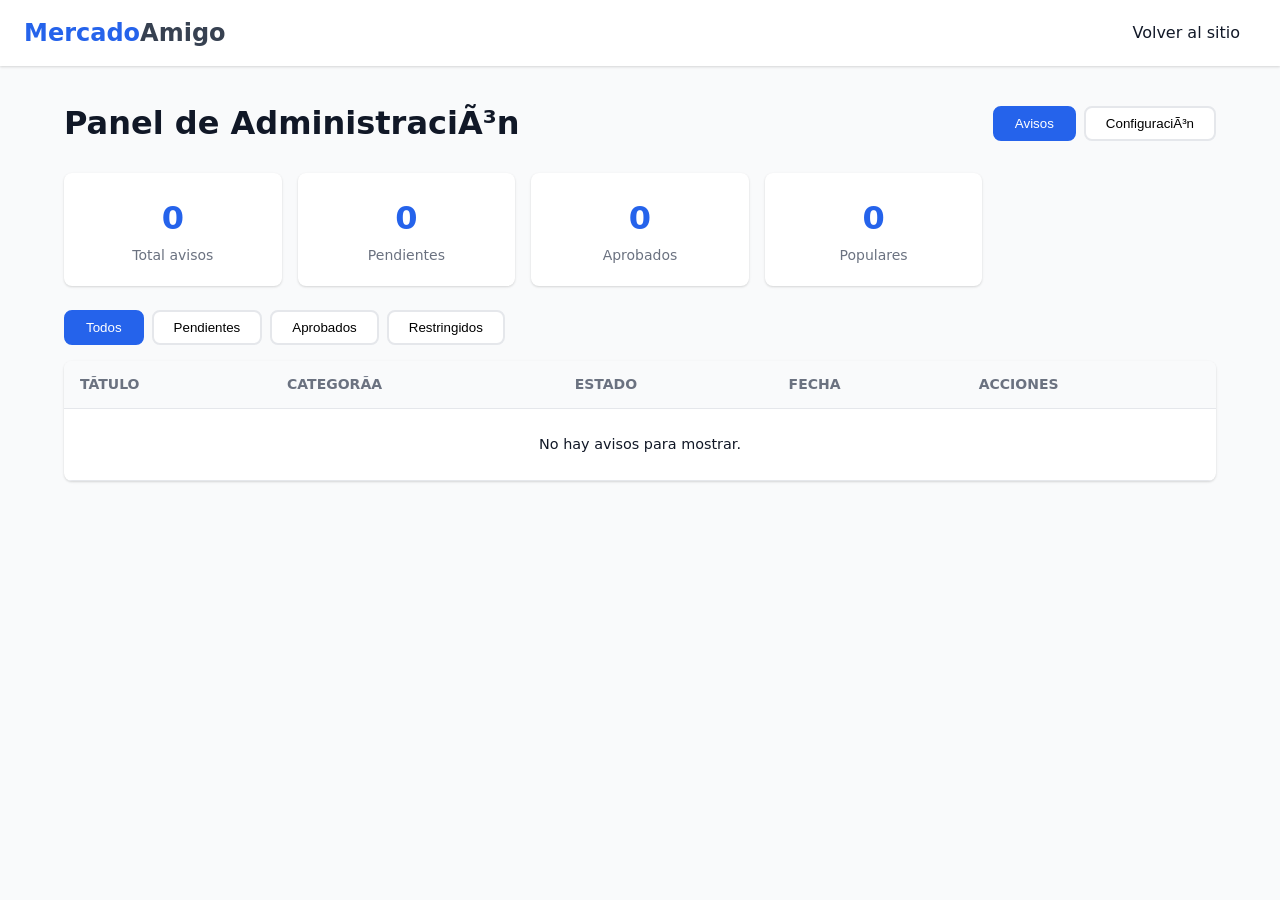
==== admin.html @ d546acf8 "Add admin panel page" ====
<!DOCTYPE html>
<html lang="es">
<head>
  <meta charset="UTF-8">
  <meta name="viewport" content="width=device-width, initial-scale=1.0">
  <title>Admin - Mercado Amigo</title>
  <link rel="stylesheet" href="css/style.css">
</head>
<body>

  <!-- NAVBAR -->
  <nav class="navbar">
    <a href="index.html" class="logo">Mercado<span>Amigo</span></a>
    <div class="nav-links">
      <a href="index.html">Volver al sitio</a>
    </div>
  </nav>

  <div class="admin-container">

    <!-- HEADER -->
    <div class="admin-header">
      <h1>Panel de AdministraciÃ³n</h1>
      <div class="admin-tabs">
        <button class="admin-tab active" data-tab="avisos" onclick="switchAdminTab('avisos')">Avisos</button>
        <button class="admin-tab" data-tab="config" onclick="switchAdminTab('config')">ConfiguraciÃ³n</button>
      </div>
    </div>

    <!-- STATS -->
    <div class="stats-grid">
      <div class="stat-card">
        <div class="stat-num" id="statTotal">0</div>
        <div class="stat-label">Total avisos</div>
      </div>
      <div class="stat-card">
        <div class="stat-num" id="statPendientes">0</div>
        <div class="stat-label">Pendientes</div>
      </div>
      <div class="stat-card">
        <div class="stat-num" id="statAprobados">0</div>
        <div class="stat-label">Aprobados</div>
      </div>
      <div class="stat-card">
        <div class="stat-num" id="statPopulares">0</div>
        <div class="stat-label">Populares</div>
      </div>
    </div>

    <!-- PANEL AVISOS -->
    <div class="admin-panel" id="panel-avisos">
      <div style="margin-bottom:16px;display:flex;gap:8px;flex-wrap:wrap;">
        <button class="admin-tab active" onclick="filterAdminTable('todos')">Todos</button>
        <button class="admin-tab" onclick="filterAdminTable('pendientes')">Pendientes</button>
        <button class="admin-tab" onclick="filterAdminTable('aprobados')">Aprobados</button>
        <button class="admin-tab" onclick="filterAdminTable('restringidos')">Restringidos</button>
      </div>

      <div class="admin-table">
        <table>
          <thead>
            <tr>
              <th>TÃ­tulo</th>
              <th>CategorÃ­a</th>
              <th>Estado</th>
              <th>Fecha</th>
              <th>Acciones</th>
            </tr>
          </thead>
          <tbody id="adminTableBody">
            <!-- Se llenan dinÃ¡micamente -->
          </tbody>
        </table>
      </div>
    </div>

    <!-- PANEL CONFIGURACIÃ“N -->
    <div class="admin-panel" id="panel-config" style="display:none;">
      <div class="settings-section">
        <h3>LÃ­mites del sistema</h3>

        <div class="setting-row">
          <label>MÃ¡ximo de fotos por aviso</label>
          <input type="number" id="setFotos" min="1" max="10" value="3">
        </div>

        <div class="setting-row">
          <label>MÃ¡ximo de caracteres por descripciÃ³n</label>
          <input type="number" id="setCaracteres" min="100" max="5000" value="500" step="100">
        </div>

        <div class="setting-row">
          <label>MÃ¡ximo de avisos por usuario</label>
          <input type="number" id="setAvisos" min="1" max="50" value="5">
        </div>

        <button class="btn-submit" style="margin-top:16px;" onclick="saveAdminConfig()">Guardar configuraciÃ³n</button>
      </div>
    </div>

  </div>

  <script src="js/app.js"></script>
  <script>
    document.addEventListener('DOMContentLoaded', function() {
      loadAdmin();
    });
  </script>
</body>
</html>
---- css/style.css ----
/* ===== RESET & BASE ===== */
* {
  margin: 0;
  padding: 0;
  box-sizing: border-box;
}

:root {
  --primary: #2563eb;
  --primary-dark: #1d4ed8;
  --success: #16a34a;
  --danger: #dc2626;
  --warning: #f59e0b;
  --gray-50: #f9fafb;
  --gray-100: #f3f4f6;
  --gray-200: #e5e7eb;
  --gray-300: #d1d5db;
  --gray-500: #6b7280;
  --gray-700: #374151;
  --gray-900: #111827;
  --shadow: 0 1px 3px rgba(0,0,0,.1), 0 1px 2px rgba(0,0,0,.06);
  --shadow-md: 0 4px 6px rgba(0,0,0,.1), 0 2px 4px rgba(0,0,0,.06);
  --radius: 8px;
}

body {
  font-family: 'Segoe UI', system-ui, -apple-system, sans-serif;
  background: var(--gray-50);
  color: var(--gray-900);
  line-height: 1.6;
}

a {
  text-decoration: none;
  color: inherit;
}

img {
  max-width: 100%;
  display: block;
}

/* ===== HEADER / NAV ===== */
.navbar {
  background: white;
  box-shadow: var(--shadow);
  padding: 12px 24px;
  display: flex;
  align-items: center;
  justify-content: space-between;
  position: sticky;
  top: 0;
  z-index: 100;
}

.navbar .logo {
  font-size: 1.5rem;
  font-weight: 700;
  color: var(--primary);
}

.navbar .logo span {
  color: var(--gray-700);
}

.nav-links {
  display: flex;
  gap: 16px;
  align-items: center;
}

.nav-links a {
  padding: 8px 16px;
  border-radius: var(--radius);
  font-weight: 500;
  transition: background .2s;
}

.nav-links a:hover {
  background: var(--gray-100);
}

.btn-admin {
  background: var(--gray-900);
  color: white !important;
}

.btn-admin:hover {
  background: var(--gray-700) !important;
}

/* ===== HERO / SEARCH ===== */
.hero {
  background: linear-gradient(135deg, var(--primary), var(--primary-dark));
  color: white;
  padding: 48px 24px;
  text-align: center;
}

.hero h1 {
  font-size: 2rem;
  margin-bottom: 8px;
}

.hero p {
  opacity: .9;
  margin-bottom: 24px;
}

.search-box {
  max-width: 600px;
  margin: 0 auto;
  display: flex;
  gap: 8px;
}

.search-box input,
.search-box select {
  padding: 12px 16px;
  border: none;
  border-radius: var(--radius);
  font-size: 1rem;
}

.search-box input {
  flex: 1;
}

.search-box button {
  padding: 12px 24px;
  background: var(--gray-900);
  color: white;
  border: none;
  border-radius: var(--radius);
  cursor: pointer;
  font-weight: 600;
  transition: background .2s;
}

.search-box button:hover {
  background: var(--gray-700);
}

/* ===== CATEGORIES ===== */
.categories {
  padding: 32px 24px;
  max-width: 1200px;
  margin: 0 auto;
}

.categories h2 {
  margin-bottom: 16px;
  font-size: 1.25rem;
}

.cat-grid {
  display: grid;
  grid-template-columns: repeat(auto-fill, minmax(140px, 1fr));
  gap: 12px;
}

.cat-btn {
  background: white;
  border: 2px solid var(--gray-200);
  border-radius: var(--radius);
  padding: 16px 12px;
  text-align: center;
  cursor: pointer;
  transition: all .2s;
  font-weight: 500;
}

.cat-btn:hover,
.cat-btn.active {
  border-color: var(--primary);
  background: #eff6ff;
  color: var(--primary);
}

.cat-btn .icon {
  font-size: 1.5rem;
  margin-bottom: 4px;
}

/* ===== CARDS GRID ===== */
.section-title {
  max-width: 1200px;
  margin: 32px auto 16px;
  padding: 0 24px;
  font-size: 1.25rem;
}

.cards-grid {
  display: grid;
  grid-template-columns: repeat(auto-fill, minmax(280px, 1fr));
  gap: 20px;
  max-width: 1200px;
  margin: 0 auto 32px;
  padding: 0 24px;
}

.card {
  background: white;
  border-radius: var(--radius);
  box-shadow: var(--shadow);
  overflow: hidden;
  transition: transform .2s, box-shadow .2s;
}

.card:hover {
  transform: translateY(-2px);
  box-shadow: var(--shadow-md);
}

.card-img {
  height: 180px;
  background: var(--gray-200);
  display: flex;
  align-items: center;
  justify-content: center;
  color: var(--gray-500);
  font-size: .875rem;
  overflow: hidden;
}

.card-img img {
  width: 100%;
  height: 100%;
  object-fit: cover;
}

.card-body {
  padding: 16px;
}

.card-body h3 {
  font-size: 1rem;
  margin-bottom: 4px;
}

.card-body .category-tag {
  display: inline-block;
  background: #eff6ff;
  color: var(--primary);
  padding: 2px 8px;
  border-radius: 999px;
  font-size: .75rem;
  margin-bottom: 8px;
}

.card-body .desc {
  color: var(--gray-500);
  font-size: .875rem;
  margin-bottom: 12px;
  display: -webkit-box;
  -webkit-line-clamp: 2;
  -webkit-box-orient: vertical;
  overflow: hidden;
}

.card-body .contact-row {
  display: flex;
  gap: 8px;
  flex-wrap: wrap;
}

.card-body .contact-row a {
  display: inline-flex;
  align-items: center;
  gap: 4px;
  padding: 6px 12px;
  border-radius: var(--radius);
  font-size: .8rem;
  font-weight: 500;
}

.btn-phone {
  background: var(--gray-100);
  color: var(--gray-700);
}

.btn-whatsapp {
  background: #25d366;
  color: white;
}

.popular-badge {
  position: absolute;
  top: 8px;
  right: 8px;
  background: var(--warning);
  color: white;
  padding: 2px 10px;
  border-radius: 999px;
  font-size: .7rem;
  font-weight: 700;
}

.card {
  position: relative;
}

/* ===== FORM SECTION ===== */
.form-section {
  max-width: 700px;
  margin: 32px auto;
  padding: 0 24px;
}

.form-card {
  background: white;
  border-radius: var(--radius);
  box-shadow: var(--shadow);
  padding: 32px;
}

.form-card h2 {
  margin-bottom: 24px;
}

.form-group {
  margin-bottom: 16px;
}

.form-group label {
  display: block;
  font-weight: 600;
  margin-bottom: 6px;
  font-size: .9rem;
}

.form-group input,
.form-group select,
.form-group textarea {
  width: 100%;
  padding: 10px 14px;
  border: 2px solid var(--gray-200);
  border-radius: var(--radius);
  font-size: 1rem;
  transition: border-color .2s;
}

.form-group input:focus,
.form-group select:focus,
.form-group textarea:focus {
  outline: none;
  border-color: var(--primary);
}

.form-group textarea {
  resize: vertical;
  min-height: 100px;
}

.form-group small {
  color: var(--gray-500);
  font-size: .8rem;
}

.btn-submit {
  width: 100%;
  padding: 14px;
  background: var(--primary);
  color: white;
  border: none;
  border-radius: var(--radius);
  font-size: 1rem;
  font-weight: 600;
  cursor: pointer;
  transition: background .2s;
}

.btn-submit:hover {
  background: var(--primary-dark);
}

/* ===== MODAL ===== */
.modal-overlay {
  display: none;
  position: fixed;
  inset: 0;
  background: rgba(0,0,0,.5);
  z-index: 200;
  align-items: center;
  justify-content: center;
}

.modal-overlay.active {
  display: flex;
}

.modal {
  background: white;
  border-radius: var(--radius);
  max-width: 600px;
  width: 90%;
  max-height: 90vh;
  overflow-y: auto;
  padding: 32px;
  position: relative;
}

.modal-close {
  position: absolute;
  top: 12px;
  right: 12px;
  background: none;
  border: none;
  font-size: 1.5rem;
  cursor: pointer;
  color: var(--gray-500);
}

.modal h2 {
  margin-bottom: 8px;
}

.modal .modal-category {
  color: var(--primary);
  font-size: .875rem;
  margin-bottom: 12px;
}

.modal .modal-desc {
  margin-bottom: 16px;
  line-height: 1.7;
}

.modal .modal-photos {
  display: grid;
  grid-template-columns: repeat(auto-fill, minmax(120px, 1fr));
  gap: 8px;
  margin-bottom: 16px;
}

.modal .modal-photos img {
  border-radius: var(--radius);
  height: 100px;
  object-fit: cover;
}

/* ===== ADMIN PAGE ===== */
.admin-container {
  max-width: 1200px;
  margin: 32px auto;
  padding: 0 24px;
}

.admin-header {
  display: flex;
  justify-content: space-between;
  align-items: center;
  margin-bottom: 24px;
  flex-wrap: wrap;
  gap: 12px;
}

.admin-tabs {
  display: flex;
  gap: 8px;
}

.admin-tab {
  padding: 8px 20px;
  border: 2px solid var(--gray-200);
  border-radius: var(--radius);
  cursor: pointer;
  font-weight: 500;
  background: white;
  transition: all .2s;
}

.admin-tab.active {
  border-color: var(--primary);
  background: var(--primary);
  color: white;
}

.stats-grid {
  display: grid;
  grid-template-columns: repeat(auto-fill, minmax(200px, 1fr));
  gap: 16px;
  margin-bottom: 24px;
}

.stat-card {
  background: white;
  border-radius: var(--radius);
  box-shadow: var(--shadow);
  padding: 20px;
  text-align: center;
}

.stat-card .stat-num {
  font-size: 2rem;
  font-weight: 700;
  color: var(--primary);
}

.stat-card .stat-label {
  color: var(--gray-500);
  font-size: .875rem;
}

.admin-table {
  width: 100%;
  background: white;
  border-radius: var(--radius);
  box-shadow: var(--shadow);
  overflow: hidden;
}

.admin-table table {
  width: 100%;
  border-collapse: collapse;
}

.admin-table th,
.admin-table td {
  padding: 12px 16px;
  text-align: left;
  border-bottom: 1px solid var(--gray-200);
}

.admin-table th {
  background: var(--gray-50);
  font-weight: 600;
  font-size: .875rem;
  color: var(--gray-500);
  text-transform: uppercase;
}

.admin-table td {
  font-size: .9rem;
}

.admin-table tr:hover {
  background: var(--gray-50);
}

.status-badge {
  padding: 4px 10px;
  border-radius: 999px;
  font-size: .75rem;
  font-weight: 600;
}

.status-pending {
  background: #fef3c7;
  color: #92400e;
}

.status-approved {
  background: #d1fae5;
  color: #065f46;
}

.status-restricted {
  background: #fee2e2;
  color: #991b1b;
}

.action-btns {
  display: flex;
  gap: 6px;
}

.action-btn {
  padding: 6px 10px;
  border: none;
  border-radius: 6px;
  cursor: pointer;
  font-size: .75rem;
  font-weight: 600;
  transition: opacity .2s;
}

.action-btn:hover {
  opacity: .8;
}

.btn-approve {
  background: var(--success);
  color: white;
}

.btn-restrict {
  background: var(--warning);
  color: white;
}

.btn-delete {
  background: var(--danger);
  color: white;
}

.btn-popular {
  background: var(--primary);
  color: white;
}

/* Settings section */
.settings-section {
  background: white;
  border-radius: var(--radius);
  box-shadow: var(--shadow);
  padding: 24px;
}

.settings-section h3 {
  margin-bottom: 16px;
}

.setting-row {
  display: flex;
  align-items: center;
  justify-content: space-between;
  padding: 12px 0;
  border-bottom: 1px solid var(--gray-200);
}

.setting-row:last-child {
  border-bottom: none;
}

.setting-row label {
  font-weight: 500;
}

.setting-row input {
  width: 80px;
  padding: 8px;
  border: 2px solid var(--gray-200);
  border-radius: 6px;
  text-align: center;
  font-size: 1rem;
}

/* ===== TOAST ===== */
.toast {
  position: fixed;
  bottom: 24px;
  right: 24px;
  padding: 14px 24px;
  border-radius: var(--radius);
  color: white;
  font-weight: 500;
  z-index: 300;
  animation: slideUp .3s ease;
}

.toast-success {
  background: var(--success);
}

.toast-error {
  background: var(--danger);
}

@keyframes slideUp {
  from {
    transform: translateY(20px);
    opacity: 0;
  }
  to {
    transform: translateY(0);
    opacity: 1;
  }
}

/* ===== RESPONSIVE ===== */
@media (max-width: 640px) {
  .hero h1 {
    font-size: 1.5rem;
  }

  .search-box {
    flex-direction: column;
  }

  .navbar {
    flex-direction: column;
    gap: 12px;
  }

  .admin-table {
    overflow-x: auto;
  }

  .stats-grid {
    grid-template-columns: 1fr 1fr;
  }
}
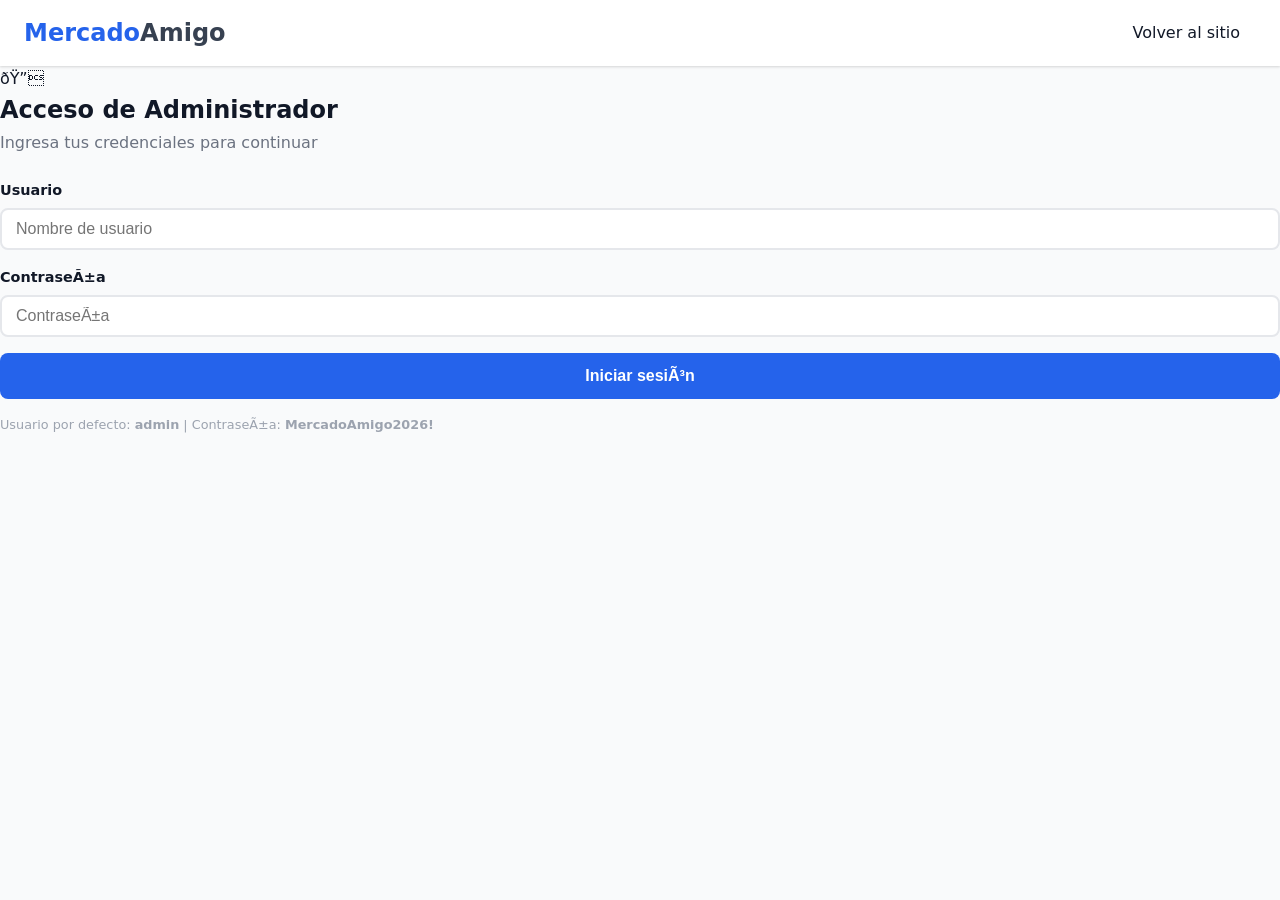
==== commit 767b04c9: "Update admin.html: add login, categories panel, norms editor, credential changer" ====
--- a/admin.html
+++ b/admin.html
@@ -13,97 +13,184 @@
     <a href="index.html" class="logo">Mercado<span>Amigo</span></a>
     <div class="nav-links">
       <a href="index.html">Volver al sitio</a>
+      <a href="#" class="btn-admin" id="btnLogout" onclick="adminLogout()" style="display:none;">Cerrar sesiÃ³n</a>
     </div>
   </nav>
 
-  <div class="admin-container">
+  <!-- LOGIN SECTION -->
+  <div id="loginSection" class="login-container">
+    <div class="login-card">
+      <div class="login-icon">ðŸ”</div>
+      <h2>Acceso de Administrador</h2>
+      <p style="color:#6b7280;margin-bottom:24px;">Ingresa tus credenciales para continuar</p>
+      <form onsubmit="adminLogin(event)">
+        <div class="form-group">
+          <label>Usuario</label>
+          <input type="text" id="loginUsuario" placeholder="Nombre de usuario" required autocomplete="username">
+        </div>
+        <div class="form-group">
+          <label>ContraseÃ±a</label>
+          <input type="password" id="loginContrasena" placeholder="ContraseÃ±a" required autocomplete="current-password">
+        </div>
+        <button type="submit" class="btn-submit">Iniciar sesiÃ³n</button>
+      </form>
+      <p style="margin-top:16px;font-size:.8rem;color:#9ca3af;">Usuario por defecto: <strong>admin</strong> | ContraseÃ±a: <strong>MercadoAmigo2026!</strong></p>
+    </div>
+  </div>
 
-    <!-- HEADER -->
-    <div class="admin-header">
-      <h1>Panel de AdministraciÃ³n</h1>
-      <div class="admin-tabs">
-        <button class="admin-tab active" data-tab="avisos" onclick="switchAdminTab('avisos')">Avisos</button>
-        <button class="admin-tab" data-tab="config" onclick="switchAdminTab('config')">ConfiguraciÃ³n</button>
-      </div>
-    </div>
+  <!-- ADMIN CONTENT (hidden until login) -->
+  <div id="adminContent" style="display:none;">
+    <div class="admin-container">
 
-    <!-- STATS -->
-    <div class="stats-grid">
-      <div class="stat-card">
-        <div class="stat-num" id="statTotal">0</div>
-        <div class="stat-label">Total avisos</div>
-      </div>
-      <div class="stat-card">
-        <div class="stat-num" id="statPendientes">0</div>
-        <div class="stat-label">Pendientes</div>
-      </div>
-      <div class="stat-card">
-        <div class="stat-num" id="statAprobados">0</div>
-        <div class="stat-label">Aprobados</div>
-      </div>
-      <div class="stat-card">
-        <div class="stat-num" id="statPopulares">0</div>
-        <div class="stat-label">Populares</div>
-      </div>
-    </div>
-
-    <!-- PANEL AVISOS -->
-    <div class="admin-panel" id="panel-avisos">
-      <div style="margin-bottom:16px;display:flex;gap:8px;flex-wrap:wrap;">
-        <button class="admin-tab active" onclick="filterAdminTable('todos')">Todos</button>
-        <button class="admin-tab" onclick="filterAdminTable('pendientes')">Pendientes</button>
-        <button class="admin-tab" onclick="filterAdminTable('aprobados')">Aprobados</button>
-        <button class="admin-tab" onclick="filterAdminTable('restringidos')">Restringidos</button>
+      <!-- HEADER -->
+      <div class="admin-header">
+        <div>
+          <h1>Panel de AdministraciÃ³n</h1>
+          <p style="color:#6b7280;font-size:.875rem;">Conectado como: <strong id="adminUserDisplay">admin</strong></p>
+        </div>
+        <div class="admin-tabs">
+          <button class="admin-tab active" data-tab="avisos" onclick="switchAdminTab('avisos')">Avisos</button>
+          <button class="admin-tab" data-tab="categorias" onclick="switchAdminTab('categorias')">CategorÃ­as</button>
+          <button class="admin-tab" data-tab="config" onclick="switchAdminTab('config')">ConfiguraciÃ³n</button>
+        </div>
       </div>
 
-      <div class="admin-table">
-        <table>
-          <thead>
-            <tr>
-              <th>TÃ­tulo</th>
-              <th>CategorÃ­a</th>
-              <th>Estado</th>
-              <th>Fecha</th>
-              <th>Acciones</th>
-            </tr>
-          </thead>
-          <tbody id="adminTableBody">
-            <!-- Se llenan dinÃ¡micamente -->
-          </tbody>
-        </table>
+      <!-- STATS -->
+      <div class="stats-grid">
+        <div class="stat-card">
+          <div class="stat-num" id="statTotal">0</div>
+          <div class="stat-label">Total avisos</div>
+        </div>
+        <div class="stat-card">
+          <div class="stat-num" id="statPendientes">0</div>
+          <div class="stat-label">Pendientes</div>
+        </div>
+        <div class="stat-card">
+          <div class="stat-num" id="statAprobados">0</div>
+          <div class="stat-label">Aprobados</div>
+        </div>
+        <div class="stat-card">
+          <div class="stat-num" id="statPopulares">0</div>
+          <div class="stat-label">Populares</div>
+        </div>
       </div>
-    </div>
 
-    <!-- PANEL CONFIGURACIÃ“N -->
-    <div class="admin-panel" id="panel-config" style="display:none;">
-      <div class="settings-section">
-        <h3>LÃ­mites del sistema</h3>
-
-        <div class="setting-row">
-          <label>MÃ¡ximo de fotos por aviso</label>
-          <input type="number" id="setFotos" min="1" max="10" value="3">
+      <!-- ===== PANEL AVISOS ===== -->
+      <div class="admin-panel" id="panel-avisos">
+        <div style="margin-bottom:16px;display:flex;gap:8px;flex-wrap:wrap;">
+          <button class="filter-btn active" onclick="filterAdminTable('todos')">Todos</button>
+          <button class="filter-btn" onclick="filterAdminTable('pendientes')">Pendientes</button>
+          <button class="filter-btn" onclick="filterAdminTable('aprobados')">Aprobados</button>
+          <button class="filter-btn" onclick="filterAdminTable('restringidos')">Restringidos</button>
         </div>
 
-        <div class="setting-row">
-          <label>MÃ¡ximo de caracteres por descripciÃ³n</label>
-          <input type="number" id="setCaracteres" min="100" max="5000" value="500" step="100">
+        <div class="admin-table">
+          <table>
+            <thead>
+              <tr>
+                <th>TÃ­tulo</th>
+                <th>CategorÃ­a</th>
+                <th>Autor</th>
+                <th>Estado</th>
+                <th>Fecha</th>
+                <th>Acciones</th>
+              </tr>
+            </thead>
+            <tbody id="adminTableBody"></tbody>
+          </table>
+        </div>
+      </div>
+
+      <!-- ===== PANEL CATEGORÃAS ===== -->
+      <div class="admin-panel" id="panel-categorias" style="display:none;">
+        <div class="settings-section">
+          <h3>Agregar nueva categorÃ­a</h3>
+          <form onsubmit="addCategoria(event)" style="display:flex;gap:12px;flex-wrap:wrap;align-items:flex-end;margin-bottom:24px;">
+            <div class="form-group" style="margin-bottom:0;flex:1;min-width:200px;">
+              <label>Nombre</label>
+              <input type="text" id="catNombre" placeholder="Ej: TecnologÃ­a" required>
+            </div>
+            <div class="form-group" style="margin-bottom:0;width:100px;">
+              <label>Icono (emoji)</label>
+              <input type="text" id="catIcono" placeholder="ðŸ“±" required maxlength="4">
+            </div>
+            <button type="submit" class="btn-submit" style="width:auto;padding:12px 24px;">Agregar</button>
+          </form>
+
+          <h3>CategorÃ­as existentes</h3>
+          <div class="admin-table" style="margin-top:12px;">
+            <table>
+              <thead>
+                <tr>
+                  <th>Icono</th>
+                  <th>Nombre</th>
+                  <th>ID</th>
+                  <th>Acciones</th>
+                </tr>
+              </thead>
+              <tbody id="categoriasTableBody"></tbody>
+            </table>
+          </div>
+        </div>
+      </div>
+
+      <!-- ===== PANEL CONFIGURACIÃ“N ===== -->
+      <div class="admin-panel" id="panel-config" style="display:none;">
+
+        <!-- LÃ­mites -->
+        <div class="settings-section" style="margin-bottom:24px;">
+          <h3>LÃ­mites del sistema</h3>
+          <div class="setting-row">
+            <label>MÃ¡ximo de fotos por aviso</label>
+            <input type="number" id="setFotos" min="1" max="10" value="3">
+          </div>
+          <div class="setting-row">
+            <label>MÃ¡ximo de caracteres por descripciÃ³n</label>
+            <input type="number" id="setCaracteres" min="100" max="5000" value="500" step="100">
+          </div>
+          <div class="setting-row">
+            <label>MÃ¡ximo de avisos por usuario</label>
+            <input type="number" id="setAvisos" min="1" max="50" value="5">
+          </div>
+          <button class="btn-submit" style="margin-top:16px;" onclick="saveAdminConfig()">Guardar lÃ­mites</button>
         </div>
 
-        <div class="setting-row">
-          <label>MÃ¡ximo de avisos por usuario</label>
-          <input type="number" id="setAvisos" min="1" max="50" value="5">
+        <!-- Texto de normas -->
+        <div class="settings-section" style="margin-bottom:24px;">
+          <h3>Normas de contenido (aparece en el popup de publicaciÃ³n)</h3>
+          <textarea id="normasTextarea" rows="10" style="width:100%;padding:12px;border:2px solid #e5e7eb;border-radius:8px;font-size:.9rem;font-family:inherit;resize:vertical;line-height:1.6;"></textarea>
+          <button class="btn-submit" style="margin-top:12px;" onclick="saveNormasAdmin()">Guardar normas</button>
         </div>
 
-        <button class="btn-submit" style="margin-top:16px;" onclick="saveAdminConfig()">Guardar configuraciÃ³n</button>
+        <!-- Cambiar credenciales -->
+        <div class="settings-section">
+          <h3>Cambiar credenciales de administrador</h3>
+          <form onsubmit="changeAdminCredentials(event)">
+            <div class="form-group">
+              <label>Nuevo usuario</label>
+              <input type="text" id="newUsuario" placeholder="Nuevo nombre de usuario" required autocomplete="username">
+            </div>
+            <div class="form-group">
+              <label>Nueva contraseÃ±a</label>
+              <input type="password" id="newContrasena" placeholder="Nueva contraseÃ±a" required autocomplete="new-password" minlength="6">
+            </div>
+            <div class="form-group">
+              <label>Confirmar contraseÃ±a</label>
+              <input type="password" id="confirmContrasena" placeholder="Repite la contraseÃ±a" required autocomplete="new-password">
+            </div>
+            <button type="submit" class="btn-submit">Actualizar credenciales</button>
+          </form>
+        </div>
+
       </div>
+
     </div>
-
   </div>
 
   <script src="js/app.js"></script>
   <script>
     document.addEventListener('DOMContentLoaded', function() {
-      loadAdmin();
+      checkAdminAccess();
     });
   </script>
 </body>
